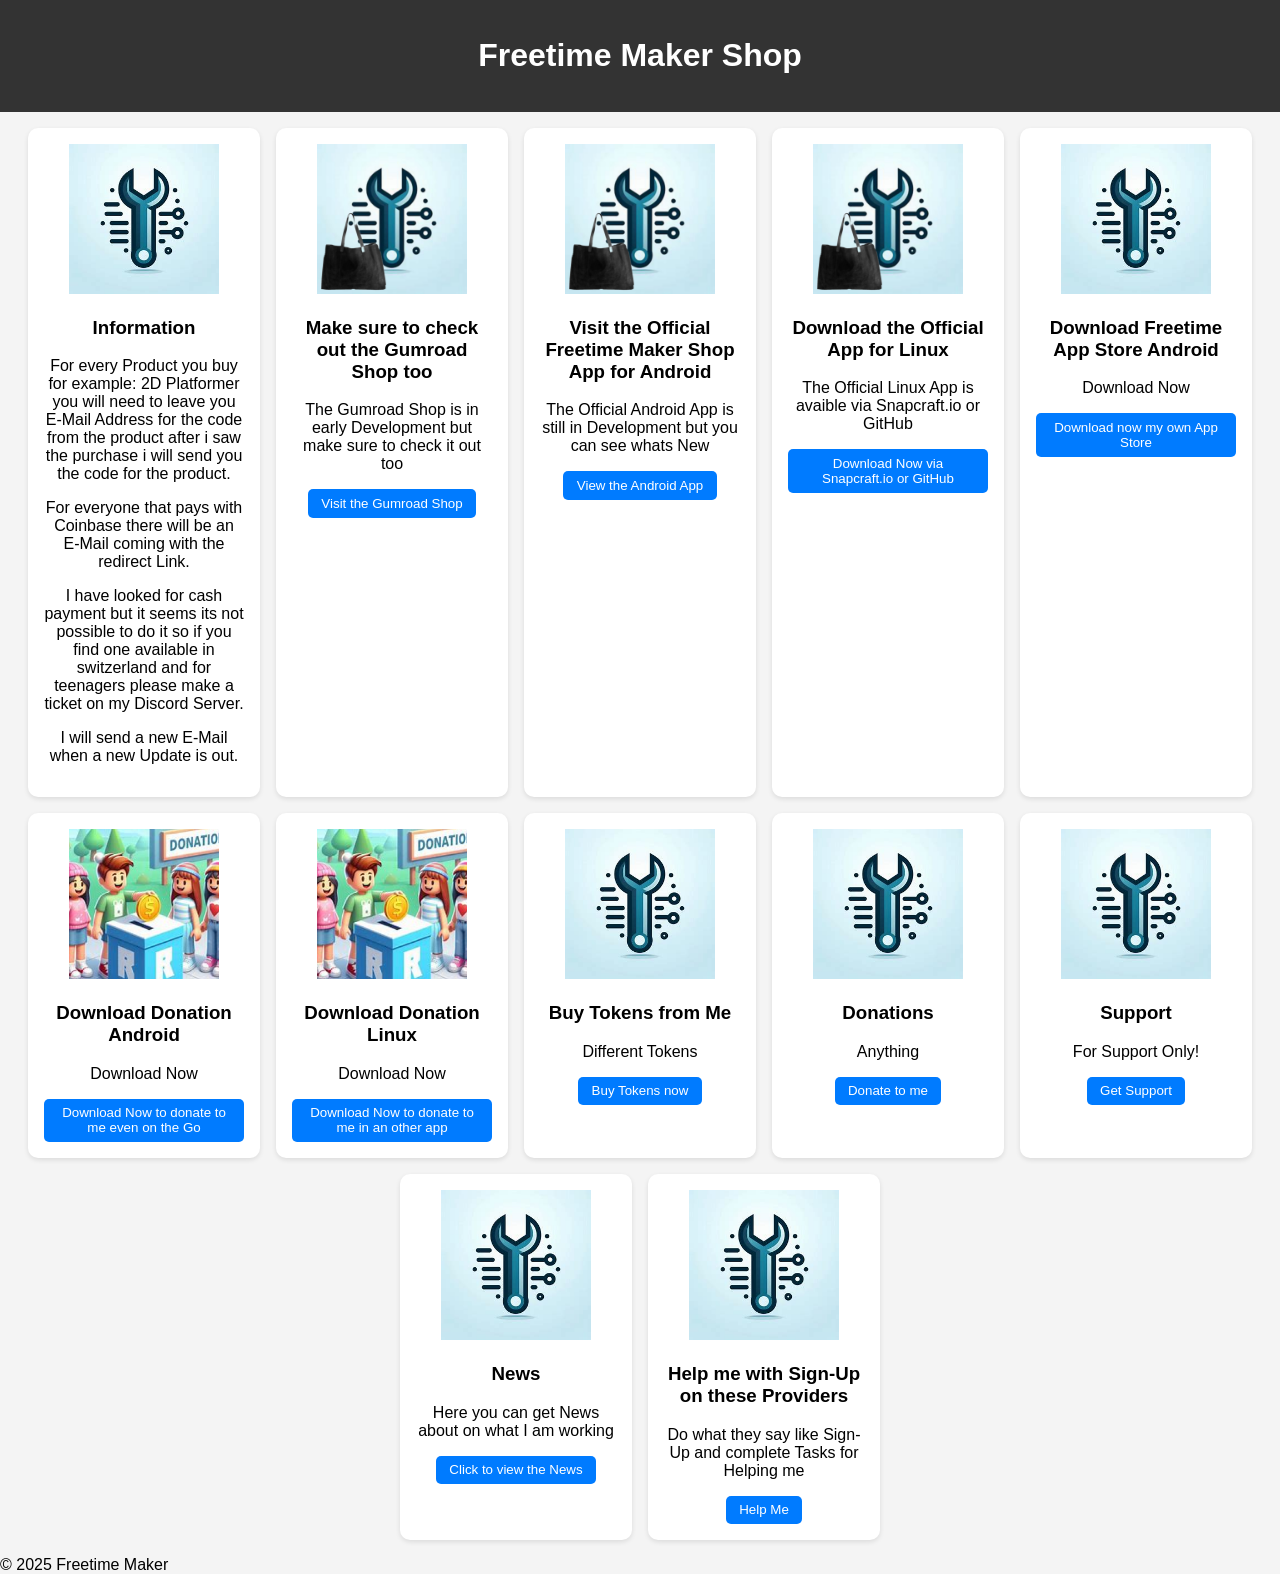
==== index.html @ f8ed259b "Merge pull request #4 from Freetime-Maker/main Updated so it works again" ====
<!DOCTYPE html>
<html lang="de">
<head>
  <meta charset="UTF-8">
  <meta name="description" content="The Official Shop from Freetime Maker.">
  <meta name="viewport" content="width=device-width, initial-scale=1">
  <title>Freetime Maker Shop</title>
  <link rel="stylesheet" href="style.css">
  <link rel="icon" type="image/x-icon" href="/images/favicon.ico">
  <!-- Google tag (gtag.js) -->
<script async src="https://www.googletagmanager.com/gtag/js?id=G-EMWSZ0VDGG"></script>
<script>
  window.dataLayer = window.dataLayer || [];
  function gtag(){dataLayer.push(arguments);}
  gtag('js', new Date());

  gtag('config', 'G-EMWSZ0VDGG');
</script>
</head>
<body>
  <header>
    <h1>Freetime Maker Shop</h1>
  </header>

  <main>
    <section id="products">
      
      <div class="product">
        <img src="images/logo.png" alt="Logo" width="150">
        <h3>Information</h3>
        <p>For every Product you buy for example: 2D Platformer you will need to leave you E-Mail Address for the code from the product after i saw the purchase i will send you the code for the product.</p>
        <p>For everyone that pays with Coinbase there will be an E-Mail coming with the redirect Link.</p>
        <p>I have looked for cash payment but it seems its not possible to do it so if you find one available in switzerland and for teenagers please make a ticket on my Discord Server.</p>
        <p>I will send a new E-Mail when a new Update is out.</p>
      </div>

      <div class="product">
        <img src="images/icon.png" alt="Freetime Maker Shop Logo" width="150">
        <h3>Make sure to check out the Gumroad Shop too</h3>
        <p>The Gumroad Shop is in early Development but make sure to check it out too</p>
        <a href="https://freetimemaker.gumroad.com/" target="_blank">
          <button>Visit the Gumroad Shop</button>
        </a>
      </div>

      <div class="product">
        <img src="images/icon.png" alt="Freetime Maker Shop Icon" width="150">
        <h3>Visit the Official Freetime Maker Shop App for Android</h3>
        <p>The Official Android App is still in Development but you can see whats New</p>
        <a href="https://github.com/FreetimeMaker/Freetime-Maker-Shop-Android-App" target="_blank">
          <button>View the Android App</button>
        </a>
      </div>
      
      <div class="product">
        <img src="images/icon.png" alt="Freetime Maker Shop App Icon" width="150">
        <h3>Download the Official App for Linux</h3>
        <p>The Official Linux App is avaible via Snapcraft.io or GitHub</p>
        <a href="download.fms.linux.html">
          <button>Download Now via Snapcraft.io or GitHub</button>
        </a>
      </div>
      
      <div class="product">
        <img src="images/logo.png" alt="Freetime App Store" width="150">
        <h3>Download Freetime App Store Android</h3>
        <p>Download Now</p>
        <a href="https://github.com/FreetimeMaker/Freetime-App-Store/releases/latest" target="_blank">
          <button>Download now my own App Store</button>
        </a>
      </div>

      <div class="product">
    <img src="images/don.png" alt="Donation" width="150">
    <h3>Download Donation Android</h3>
    <p>Download Now</p>
    <a href="https://github.com/FreetimeMaker/Donation/releases/latest" target="_blank">
      <button>Download Now to donate to me even on the Go</button>
    </a>
  </div>

  <div class="product">
    <img src="images/don.png" alt="Donation" width="150">
    <h3>Download Donation Linux</h3>
    <p>Download Now</p>
    <a href="https://snapcraft.io/freetimemaker-don" target="_blank">
      <button>Download Now to donate to me in an other app</button>
    </a>
  </div>
  
  <div class="product">
    <img src="images/logo.png" alt="Logo" width="150">
    <h3>Buy Tokens from Me</h3>
    <p>Different Tokens</p>
    <a href="tokens.html">
      <button>Buy Tokens now</button>
    </a>
  </div>
  
  <div class="product">
      <img src="images/logo.png" alt="Logo" width="150">
      <h3>Donations</h3>
      <p>Anything</p>
      <a href="donations.html">
        <button>Donate to me</button>
      </a>
    </div>
    
    <div class="product">
      <img src="images/logo.png" alt="Logo" width="150">
      <h3>Support</h3>
      <p>For Support Only!</p>
      <a href="support.html">
        <button>Get Support</button>
      </a>
    </div>
    
    <div class="product">
      <img src="images/logo.png"alt="Logo"width="150">
      <h3>News</h3>
      <p>Here you can get News about on what I am working</p>
      <a href="news.html">
        <button>Click to view the News</button>
      </a>
    </div>
    
    <div class="product">
      <img src="images/logo.png" alt="Logo" width="150">
      <h3>Help me with Sign-Up on these Providers</h3>
      <p>Do what they say like Sign-Up and complete Tasks for Helping me</p>
      <a href="help.me.html">
        <button>Help Me</button>
      </a>
    </div>
    </section>
  </main>
  
  <footer>
    &copy;  2025 Freetime Maker
  </footer>
</body>
</html>
---- style.css ----
body {
  font-family: sans-serif;
  background: #f4f4f4;
  margin: 0;
  padding: 0;
}

header {
  background: #333;
  color: white;
  padding: 1em;
  text-align: center;
}

#products {
  display: flex;
  flex-wrap: wrap;
  gap: 1em;
  padding: 1em;
  justify-content: center;
}

.product {
  background: white;
  border-radius: 10px;
  padding: 1em;
  width: 200px;
  text-align: center;
  box-shadow: 0 2px 5px rgba(0,0,0,0.1);
}

button {
  background: #007bff;
  color: white;
  border: none;
  padding: 0.5em 1em;
  cursor: pointer;
  border-radius: 5px;
}

.buttons {
  display: flex;
  flex-direction: column;
  gap: 10px;
  align-items: center;
}

/* Cryptocurrency Payment Styles */
.crypto-payment-options {
  margin-top: 15px;
  padding: 15px;
  background: #f8f9fa;
  border-radius: 8px;
  border: 1px solid #dee2e6;
}

.crypto-payment-options h4 {
  margin: 0 0 10px 0;
  color: #28a745;
  text-align: center;
}

.crypto-buttons {
  display: flex;
  flex-direction: column;
  gap: 8px;
}

.crypto-btn {
  background: linear-gradient(135deg, #667eea 0%, #764ba2 100%);
  color: white;
  border: none;
  padding: 8px 12px;
  cursor: pointer;
  border-radius: 5px;
  font-size: 12px;
  transition: all 0.3s ease;
}

.crypto-btn:hover {
  transform: translateY(-2px);
  box-shadow: 0 4px 8px rgba(0,0,0,0.2);
}

.payment-modal {
  position: fixed;
  z-index: 1000;
  left: 0;
  top: 0;
  width: 100%;
  height: 100%;
  background-color: rgba(0,0,0,0.5);
  display: none;
}

.modal-content {
  background-color: white;
  margin: 5% auto;
  padding: 20px;
  border-radius: 10px;
  width: 90%;
  max-width: 500px;
  position: relative;
  box-shadow: 0 4px 20px rgba(0,0,0,0.3);
}

.close {
  color: #aaa;
  float: right;
  font-size: 28px;
  font-weight: bold;
  cursor: pointer;
  position: absolute;
  right: 15px;
  top: 10px;
}

.close:hover {
  color: #000;
}

.payment-info h4 {
  color: #333;
  margin-bottom: 15px;
}

.address-box {
  background: #f8f9fa;
  padding: 10px;
  border-radius: 5px;
  margin: 10px 0;
  display: flex;
  align-items: center;
  gap: 10px;
}

.address-box code {
  flex: 1;
  word-break: break-all;
  font-family: 'Courier New', monospace;
  font-size: 12px;
}

.copy-btn {
  background: #007bff;
  color: white;
  border: none;
  padding: 5px 10px;
  border-radius: 3px;
  cursor: pointer;
  font-size: 11px;
}

.copy-btn:hover {
  background: #0056b3;
}

.payment-info ol {
  text-align: left;
  margin: 15px 0;
}

.qr-placeholder {
  background: #f8f9fa;
  border: 2px dashed #dee2e6;
  padding: 20px;
  text-align: center;
  margin: 15px 0;
  border-radius: 5px;
}

.confirm-btn {
  background: #28a745;
  color: white;
  border: none;
  padding: 10px 20px;
  border-radius: 5px;
  cursor: pointer;
  font-size: 14px;
  width: 100%;
  margin-top: 15px;
}

.confirm-btn:hover {
  background: #218838;
}

/* Responsive adjustments */
@media (max-width: 768px) {
  .crypto-buttons {
    gap: 6px;
  }
  
  .crypto-btn {
    font-size: 11px;
    padding: 6px 10px;
  }
  
  .modal-content {
    margin: 10% auto;
    width: 95%;
  }
  
  .address-box {
    flex-direction: column;
    align-items: stretch;
  }
  
  .copy-btn {
    align-self: center;
  }
}
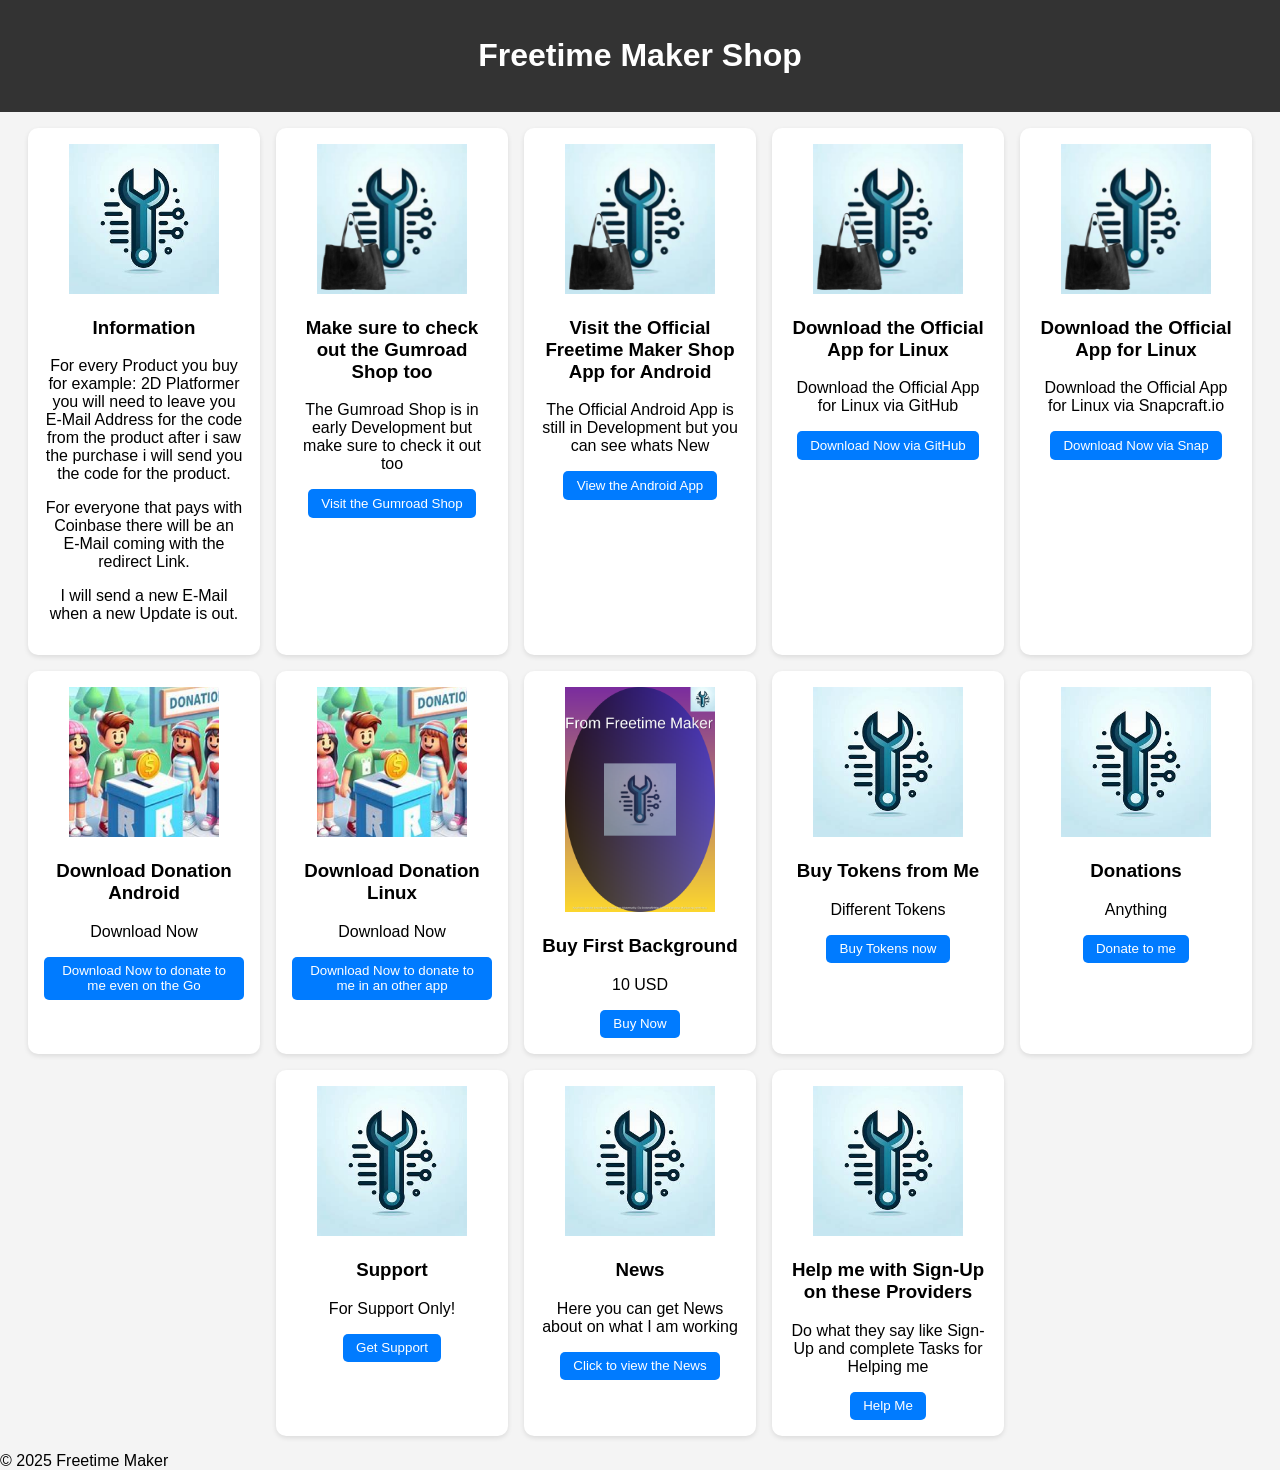
==== commit 75fdbf88: "added, deleted" ====
--- a/index.html
+++ b/index.html
@@ -30,7 +30,6 @@
         <h3>Information</h3>
         <p>For every Product you buy for example: 2D Platformer you will need to leave you E-Mail Address for the code from the product after i saw the purchase i will send you the code for the product.</p>
         <p>For everyone that pays with Coinbase there will be an E-Mail coming with the redirect Link.</p>
-        <p>I have looked for cash payment but it seems its not possible to do it so if you find one available in switzerland and for teenagers please make a ticket on my Discord Server.</p>
         <p>I will send a new E-Mail when a new Update is out.</p>
       </div>
 
@@ -55,18 +54,18 @@
       <div class="product">
         <img src="images/icon.png" alt="Freetime Maker Shop App Icon" width="150">
         <h3>Download the Official App for Linux</h3>
-        <p>The Official Linux App is avaible via Snapcraft.io or GitHub</p>
-        <a href="download.fms.linux.html">
-          <button>Download Now via Snapcraft.io or GitHub</button>
+        <p>Download the Official App for Linux via GitHub</p>
+      <a href="https://github.com/FreetimeMaker/fms" target="_blank">
+          <button>Download Now via GitHub</button>
         </a>
       </div>
       
       <div class="product">
-        <img src="images/logo.png" alt="Freetime App Store" width="150">
-        <h3>Download Freetime App Store Android</h3>
-        <p>Download Now</p>
-        <a href="https://github.com/FreetimeMaker/Freetime-App-Store/releases/latest" target="_blank">
-          <button>Download now my own App Store</button>
+        <img src="images/icon.png" alt="Freetime Maker Shop App Icon" width="150">
+        <h3>Download the Official App for Linux</h3>
+        <p>Download the Official App for Linux via Snapcraft.io</p>
+      <a href="https://snapcraft.io/freetimemaker-fms" target="_blank">
+          <button>Download Now via Snap</button>
         </a>
       </div>
 
@@ -85,6 +84,15 @@
     <p>Download Now</p>
     <a href="https://snapcraft.io/freetimemaker-don" target="_blank">
       <button>Download Now to donate to me in an other app</button>
+    </a>
+  </div>
+
+  <div class="product">
+    <img src="images/fb.png" alt="First Background" width="150">
+    <h3>Buy First Background</h3>
+    <p>10 USD</p>
+    <a href="buy.fb.html" target="_blank">
+      <button>Buy Now</button>
     </a>
   </div>
   
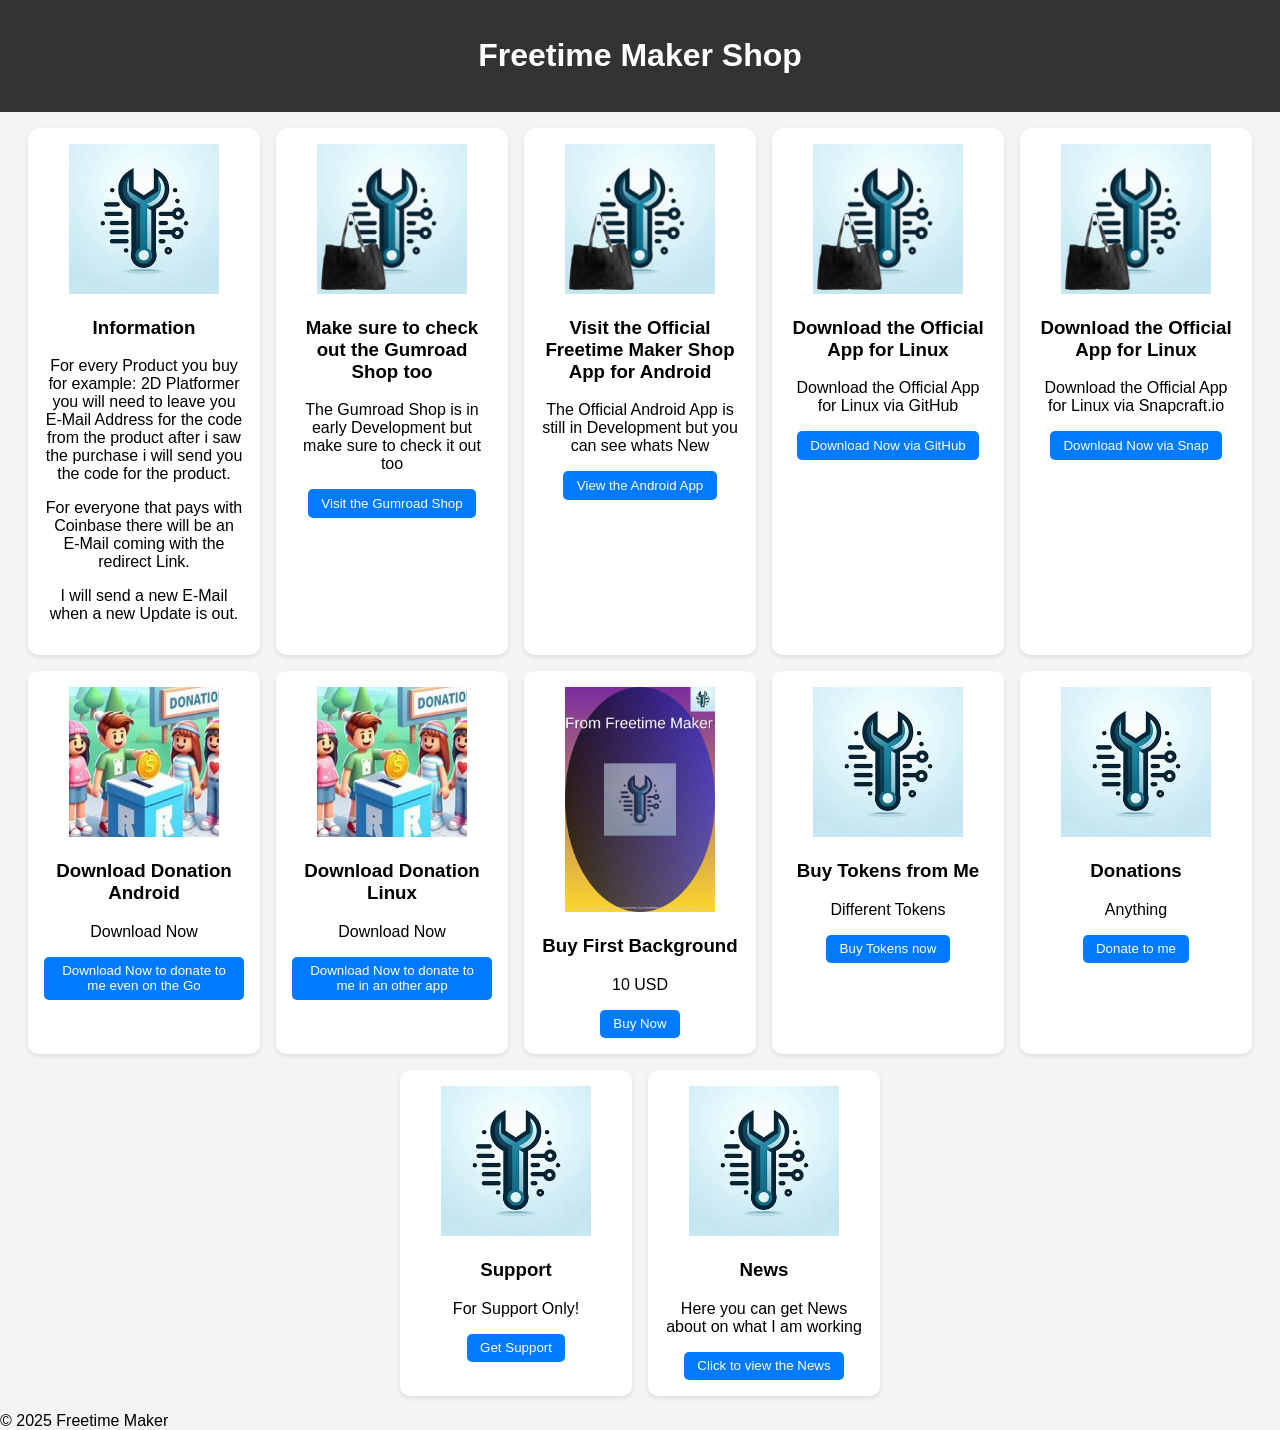
==== commit 81ad202e: "Fix favicon path and remove help section from index and help pages" ====
--- a/index.html
+++ b/index.html
@@ -6,7 +6,7 @@
   <meta name="viewport" content="width=device-width, initial-scale=1">
   <title>Freetime Maker Shop</title>
   <link rel="stylesheet" href="style.css">
-  <link rel="icon" type="image/x-icon" href="/images/favicon.ico">
+  <link rel="icon" type="image/x-icon" href="images/favicon.ico">
   <!-- Google tag (gtag.js) -->
 <script async src="https://www.googletagmanager.com/gtag/js?id=G-EMWSZ0VDGG"></script>
 <script>
@@ -131,15 +131,6 @@
         <button>Click to view the News</button>
       </a>
     </div>
-    
-    <div class="product">
-      <img src="images/logo.png" alt="Logo" width="150">
-      <h3>Help me with Sign-Up on these Providers</h3>
-      <p>Do what they say like Sign-Up and complete Tasks for Helping me</p>
-      <a href="help.me.html">
-        <button>Help Me</button>
-      </a>
-    </div>
     </section>
   </main>
   
